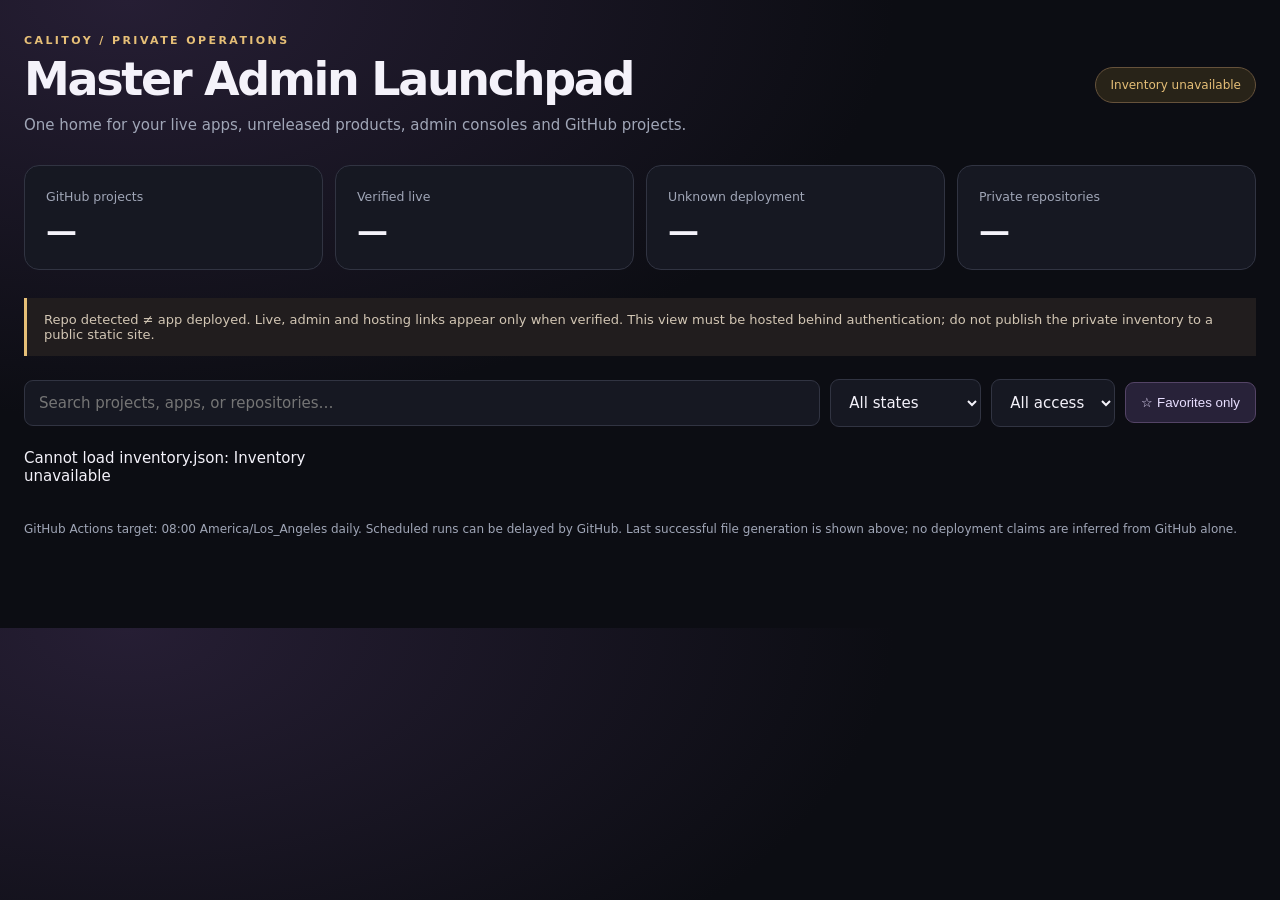
==== admin-launchpad/index.html @ 523149d0 "Add private master admin launchpad inventory" ====
<!doctype html><html lang="en"><head><meta charset="utf-8"><meta name="viewport" content="width=device-width,initial-scale=1"><title>CALITOY | Admin Launchpad</title><style>
:root{color-scheme:dark;--bg:#0c0d13;--panel:#161822;--panel2:#1e2130;--muted:#a0a6b7;--text:#f4f2fa;--gold:#e6bf77;--purple:#b493ff;--border:#313442}
*{box-sizing:border-box}body{margin:0;background:radial-gradient(ellipse at 10% 0%,#261e34 0%,var(--bg) 47%);color:var(--text);font:15px system-ui,-apple-system,Segoe UI,sans-serif}
main{max-width:1450px;margin:auto;padding:34px 24px 90px}header{display:flex;justify-content:space-between;gap:20px;align-items:center;flex-wrap:wrap}.eyebrow{color:var(--gold);letter-spacing:.22em;font-weight:800;font-size:11px}h1{font-size:clamp(29px,4vw,46px);margin:5px 0 8px;letter-spacing:-.05em}p{color:var(--muted);margin:0;line-height:1.5}.tag{border:1px solid #66523b;background:#282318;color:var(--gold);border-radius:99px;padding:10px 14px;font-size:12px}.stats{display:grid;grid-template-columns:repeat(4,minmax(0,1fr));gap:12px;margin:28px 0}.stat{background:var(--panel);border:1px solid var(--border);border-radius:15px;padding:21px}.stat strong{display:block;font-size:31px;margin-top:7px}.stat small{color:var(--muted)}.bar{display:flex;flex-wrap:wrap;gap:10px;align-items:center;margin:22px 0}.bar input,.bar select{background:var(--panel);border:1px solid var(--border);border-radius:9px;color:var(--text);padding:13px 14px;font:inherit}.bar input{flex:1;min-width:230px}.bar button{padding:12px 15px;background:#282239;border:1px solid #544466;color:#e8dfff;border-radius:9px;cursor:pointer}.notice{padding:14px 17px;border-left:3px solid var(--gold);background:#211d1e;color:#d2c6b4;font-size:13px;margin:14px 0 23px}.grid{display:grid;grid-template-columns:repeat(auto-fill,minmax(290px,1fr));gap:13px}.item{padding:19px;border:1px solid var(--border);background:linear-gradient(145deg,#1d1c29,var(--panel));border-radius:15px;min-height:210px;display:flex;flex-direction:column;gap:14px}.item:hover{border-color:#8066a4}.top{display:flex;justify-content:space-between;gap:10px}.item h2{font-size:17px;margin:2px 0 0;overflow-wrap:anywhere}.state{color:#d4b984;font-size:11px;background:#302b26;border:1px solid #5a4b36;border-radius:20px;padding:5px 9px;white-space:nowrap;align-self:start}.meta{color:var(--muted);font-size:12px;line-height:1.5}.links{display:flex;flex-wrap:wrap;gap:8px;margin-top:auto}.links a{border:1px solid #514a65;color:#d9c4ff;border-radius:8px;padding:8px 10px;text-decoration:none;font-size:12px}.links a:hover{background:#403450}.links a.primary{border-color:#97714e;color:#ffdb9d}a:focus-visible,button:focus-visible,input:focus-visible,select:focus-visible{outline:2px solid var(--gold)}.foot{color:var(--muted);margin-top:35px;font-size:12px}@media(max-width:680px){.stats{grid-template-columns:repeat(2,1fr)}main{padding:25px 14px}}</style></head><body><main>
<header><div><div class="eyebrow">CALITOY / PRIVATE OPERATIONS</div><h1>Master Admin Launchpad</h1><p>One home for your live apps, unreleased products, admin consoles and GitHub projects.</p></div><div class="tag" id="stamp">Inventory: loading</div></header>
<section class="stats"><div class="stat"><small>GitHub projects</small><strong id="count">—</strong></div><div class="stat"><small>Verified live</small><strong id="live">—</strong></div><div class="stat"><small>Unknown deployment</small><strong id="unknown">—</strong></div><div class="stat"><small>Private repositories</small><strong id="private">—</strong></div></section>
<div class="notice">Repo detected ≠ app deployed. Live, admin and hosting links appear only when verified. This view must be hosted behind authentication; do not publish the private inventory to a public static site.</div>
<div class="bar"><input id="search" type="search" placeholder="Search projects, apps, or repositories…" aria-label="Search projects"><select id="stage" aria-label="Filter status"><option value="">All states</option><option>Live</option><option>Staging</option><option>Development</option><option>Unknown</option><option>Archived</option></select><select id="access" aria-label="Filter visibility"><option value="">All access</option><option value="private">Private</option><option value="public">Public</option></select><button id="favorites">☆ Favorites only</button></div>
<section class="grid" id="grid" aria-live="polite"></section><p class="foot">GitHub Actions target: 08:00 America/Los_Angeles daily. Scheduled runs can be delayed by GitHub. Last successful file generation is shown above; no deployment claims are inferred from GitHub alone.</p>
</main><script>
const byId=x=>document.getElementById(x);let repos=[],favOnly=false;const safeLink=u=>/^https:\/\//.test(u||"")?u:null;let favorites=new Set(JSON.parse(localStorage.getItem("calitoy-launchpad-favorites")||"[]"));const escapeHtml=s=>String(s??"").replace(/[&<>"']/g,c=>({"&":"&amp;","<":"&lt;",">":"&gt;",'"':"&quot;","'":"&#39;"}[c]));
function render(){const q=byId("search").value.toLowerCase(),st=byId("stage").value,ac=byId("access").value;const filtered=repos.filter(r=>(!q||[r.name,r.repo,r.site,r.host,r.note].join(" ").toLowerCase().includes(q))&&(!st||r.stage===st)&&(!ac||r.visibility===ac)&&(!favOnly||favorites.has(r.repo)));byId("grid").innerHTML=filtered.map(r=>{const links=[["GitHub","https://github.com/"+r.repo],["Live",r.site],["Admin",r.admin],["Hosting",r.host]].filter(x=>safeLink(x[1]));return '<article class="item"><div class="top"><div><div class="eyebrow">'+escapeHtml(r.visibility||"Unknown access")+'</div><h2>'+escapeHtml(r.name)+'</h2></div><span class="state">'+escapeHtml(r.stage||"Unknown")+'</span></div><div class="meta">'+escapeHtml(r.repo)+'<br>'+escapeHtml(r.note||"No verified deployment details yet")+'</div><div class="links">'+links.map(([label,url])=>'<a '+(label==="GitHub"?'class="primary"':'')+' href="'+escapeHtml(url)+'" target="_blank" rel="noopener noreferrer">'+label+' ↗</a>').join("")+'<button type="button" data-repo="'+escapeHtml(r.repo)+'" aria-label="Toggle favorite" style="margin-left:auto;background:none;border:0;color:#e6bf77;cursor:pointer">'+(favorites.has(r.repo)?"★":"☆")+'</button></div></article>'}).join("")||'<p>No matching projects.</p>';}
byId("grid").addEventListener("click",e=>{const b=e.target.closest("button[data-repo]");if(!b)return;const repo=b.dataset.repo;favorites.has(repo)?favorites.delete(repo):favorites.add(repo);localStorage.setItem("calitoy-launchpad-favorites",JSON.stringify([...favorites]));render()});["search","stage","access"].forEach(id=>byId(id).addEventListener("input",render));byId("favorites").addEventListener("click",()=>{favOnly=!favOnly;byId("favorites").textContent=favOnly?"★ Favorites only":"☆ Favorites only";render()});
fetch("./inventory.json",{cache:"no-store"}).then(r=>{if(!r.ok)throw Error("Inventory unavailable");return r.json()}).then(d=>{repos=d.repos||[];byId("count").textContent=repos.length;byId("live").textContent=repos.filter(r=>r.stage==="Live").length;byId("unknown").textContent=repos.filter(r=>r.stage==="Unknown").length;byId("private").textContent=repos.filter(r=>r.visibility==="private").length;byId("stamp").textContent="Inventory: "+(d.generated_at||"unknown");render()}).catch(err=>{byId("grid").textContent="Cannot load inventory.json: "+err.message;byId("stamp").textContent="Inventory unavailable"});</script></body></html>
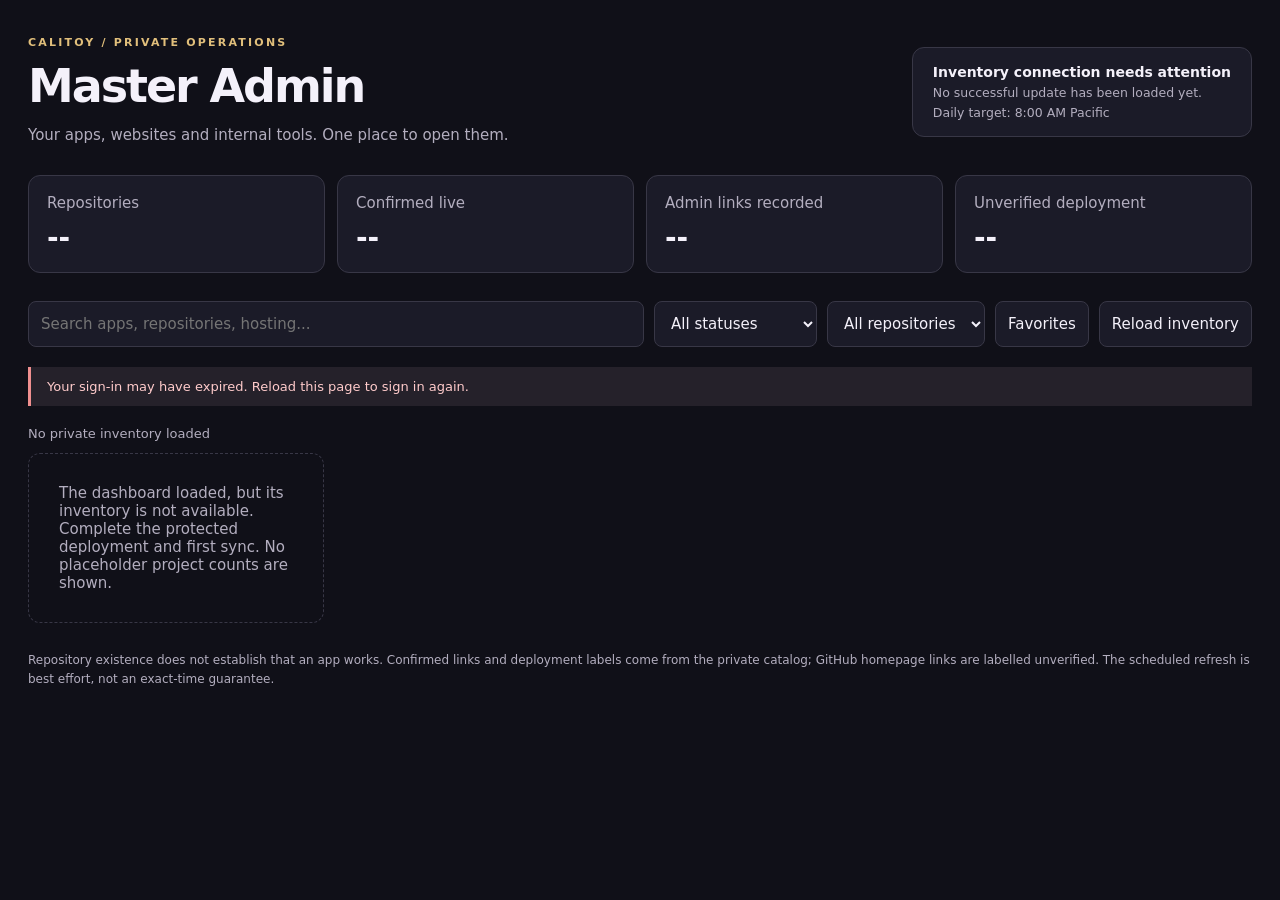
==== commit 7a46b05b: "feat(admin): prepare authenticated master app directory and private 8 AM inventory sync" ====
--- a/admin-launchpad/index.html
+++ b/admin-launchpad/index.html
@@ -1,14 +1,33 @@
-<!doctype html><html lang="en"><head><meta charset="utf-8"><meta name="viewport" content="width=device-width,initial-scale=1"><title>CALITOY | Admin Launchpad</title><style>
-:root{color-scheme:dark;--bg:#0c0d13;--panel:#161822;--panel2:#1e2130;--muted:#a0a6b7;--text:#f4f2fa;--gold:#e6bf77;--purple:#b493ff;--border:#313442}
-*{box-sizing:border-box}body{margin:0;background:radial-gradient(ellipse at 10% 0%,#261e34 0%,var(--bg) 47%);color:var(--text);font:15px system-ui,-apple-system,Segoe UI,sans-serif}
-main{max-width:1450px;margin:auto;padding:34px 24px 90px}header{display:flex;justify-content:space-between;gap:20px;align-items:center;flex-wrap:wrap}.eyebrow{color:var(--gold);letter-spacing:.22em;font-weight:800;font-size:11px}h1{font-size:clamp(29px,4vw,46px);margin:5px 0 8px;letter-spacing:-.05em}p{color:var(--muted);margin:0;line-height:1.5}.tag{border:1px solid #66523b;background:#282318;color:var(--gold);border-radius:99px;padding:10px 14px;font-size:12px}.stats{display:grid;grid-template-columns:repeat(4,minmax(0,1fr));gap:12px;margin:28px 0}.stat{background:var(--panel);border:1px solid var(--border);border-radius:15px;padding:21px}.stat strong{display:block;font-size:31px;margin-top:7px}.stat small{color:var(--muted)}.bar{display:flex;flex-wrap:wrap;gap:10px;align-items:center;margin:22px 0}.bar input,.bar select{background:var(--panel);border:1px solid var(--border);border-radius:9px;color:var(--text);padding:13px 14px;font:inherit}.bar input{flex:1;min-width:230px}.bar button{padding:12px 15px;background:#282239;border:1px solid #544466;color:#e8dfff;border-radius:9px;cursor:pointer}.notice{padding:14px 17px;border-left:3px solid var(--gold);background:#211d1e;color:#d2c6b4;font-size:13px;margin:14px 0 23px}.grid{display:grid;grid-template-columns:repeat(auto-fill,minmax(290px,1fr));gap:13px}.item{padding:19px;border:1px solid var(--border);background:linear-gradient(145deg,#1d1c29,var(--panel));border-radius:15px;min-height:210px;display:flex;flex-direction:column;gap:14px}.item:hover{border-color:#8066a4}.top{display:flex;justify-content:space-between;gap:10px}.item h2{font-size:17px;margin:2px 0 0;overflow-wrap:anywhere}.state{color:#d4b984;font-size:11px;background:#302b26;border:1px solid #5a4b36;border-radius:20px;padding:5px 9px;white-space:nowrap;align-self:start}.meta{color:var(--muted);font-size:12px;line-height:1.5}.links{display:flex;flex-wrap:wrap;gap:8px;margin-top:auto}.links a{border:1px solid #514a65;color:#d9c4ff;border-radius:8px;padding:8px 10px;text-decoration:none;font-size:12px}.links a:hover{background:#403450}.links a.primary{border-color:#97714e;color:#ffdb9d}a:focus-visible,button:focus-visible,input:focus-visible,select:focus-visible{outline:2px solid var(--gold)}.foot{color:var(--muted);margin-top:35px;font-size:12px}@media(max-width:680px){.stats{grid-template-columns:repeat(2,1fr)}main{padding:25px 14px}}</style></head><body><main>
-<header><div><div class="eyebrow">CALITOY / PRIVATE OPERATIONS</div><h1>Master Admin Launchpad</h1><p>One home for your live apps, unreleased products, admin consoles and GitHub projects.</p></div><div class="tag" id="stamp">Inventory: loading</div></header>
-<section class="stats"><div class="stat"><small>GitHub projects</small><strong id="count">—</strong></div><div class="stat"><small>Verified live</small><strong id="live">—</strong></div><div class="stat"><small>Unknown deployment</small><strong id="unknown">—</strong></div><div class="stat"><small>Private repositories</small><strong id="private">—</strong></div></section>
-<div class="notice">Repo detected ≠ app deployed. Live, admin and hosting links appear only when verified. This view must be hosted behind authentication; do not publish the private inventory to a public static site.</div>
-<div class="bar"><input id="search" type="search" placeholder="Search projects, apps, or repositories…" aria-label="Search projects"><select id="stage" aria-label="Filter status"><option value="">All states</option><option>Live</option><option>Staging</option><option>Development</option><option>Unknown</option><option>Archived</option></select><select id="access" aria-label="Filter visibility"><option value="">All access</option><option value="private">Private</option><option value="public">Public</option></select><button id="favorites">☆ Favorites only</button></div>
-<section class="grid" id="grid" aria-live="polite"></section><p class="foot">GitHub Actions target: 08:00 America/Los_Angeles daily. Scheduled runs can be delayed by GitHub. Last successful file generation is shown above; no deployment claims are inferred from GitHub alone.</p>
-</main><script>
-const byId=x=>document.getElementById(x);let repos=[],favOnly=false;const safeLink=u=>/^https:\/\//.test(u||"")?u:null;let favorites=new Set(JSON.parse(localStorage.getItem("calitoy-launchpad-favorites")||"[]"));const escapeHtml=s=>String(s??"").replace(/[&<>"']/g,c=>({"&":"&amp;","<":"&lt;",">":"&gt;",'"':"&quot;","'":"&#39;"}[c]));
-function render(){const q=byId("search").value.toLowerCase(),st=byId("stage").value,ac=byId("access").value;const filtered=repos.filter(r=>(!q||[r.name,r.repo,r.site,r.host,r.note].join(" ").toLowerCase().includes(q))&&(!st||r.stage===st)&&(!ac||r.visibility===ac)&&(!favOnly||favorites.has(r.repo)));byId("grid").innerHTML=filtered.map(r=>{const links=[["GitHub","https://github.com/"+r.repo],["Live",r.site],["Admin",r.admin],["Hosting",r.host]].filter(x=>safeLink(x[1]));return '<article class="item"><div class="top"><div><div class="eyebrow">'+escapeHtml(r.visibility||"Unknown access")+'</div><h2>'+escapeHtml(r.name)+'</h2></div><span class="state">'+escapeHtml(r.stage||"Unknown")+'</span></div><div class="meta">'+escapeHtml(r.repo)+'<br>'+escapeHtml(r.note||"No verified deployment details yet")+'</div><div class="links">'+links.map(([label,url])=>'<a '+(label==="GitHub"?'class="primary"':'')+' href="'+escapeHtml(url)+'" target="_blank" rel="noopener noreferrer">'+label+' ↗</a>').join("")+'<button type="button" data-repo="'+escapeHtml(r.repo)+'" aria-label="Toggle favorite" style="margin-left:auto;background:none;border:0;color:#e6bf77;cursor:pointer">'+(favorites.has(r.repo)?"★":"☆")+'</button></div></article>'}).join("")||'<p>No matching projects.</p>';}
-byId("grid").addEventListener("click",e=>{const b=e.target.closest("button[data-repo]");if(!b)return;const repo=b.dataset.repo;favorites.has(repo)?favorites.delete(repo):favorites.add(repo);localStorage.setItem("calitoy-launchpad-favorites",JSON.stringify([...favorites]));render()});["search","stage","access"].forEach(id=>byId(id).addEventListener("input",render));byId("favorites").addEventListener("click",()=>{favOnly=!favOnly;byId("favorites").textContent=favOnly?"★ Favorites only":"☆ Favorites only";render()});
-fetch("./inventory.json",{cache:"no-store"}).then(r=>{if(!r.ok)throw Error("Inventory unavailable");return r.json()}).then(d=>{repos=d.repos||[];byId("count").textContent=repos.length;byId("live").textContent=repos.filter(r=>r.stage==="Live").length;byId("unknown").textContent=repos.filter(r=>r.stage==="Unknown").length;byId("private").textContent=repos.filter(r=>r.visibility==="private").length;byId("stamp").textContent="Inventory: "+(d.generated_at||"unknown");render()}).catch(err=>{byId("grid").textContent="Cannot load inventory.json: "+err.message;byId("stamp").textContent="Inventory unavailable"});</script></body></html>+<!doctype html>
+<html lang="en">
+<head><meta charset="utf-8"><meta name="viewport" content="width=device-width,initial-scale=1"><meta name="robots" content="noindex,nofollow"><title>CALITOY | Master Admin</title>
+<style>
+:root{color-scheme:dark;--bg:#101018;--panel:#1b1b28;--line:#383746;--text:#f4f1fa;--muted:#b3aebf;--gold:#e1bf7b;--purple:#c4a3ff}*{box-sizing:border-box}body{margin:0;background:var(--bg);color:var(--text);font:15px system-ui,sans-serif}button,input,select{font:inherit}button,a,input,select{outline-offset:4px}button:focus-visible,a:focus-visible,input:focus-visible,select:focus-visible{outline:2px solid var(--gold)}a{color:var(--purple)}main{max-width:1450px;margin:auto;padding:36px 28px 64px}header{display:flex;align-items:center;justify-content:space-between;gap:24px;flex-wrap:wrap}.brand{letter-spacing:.2em;font-size:11px;font-weight:800;color:var(--gold)}h1{font-size:clamp(30px,4vw,46px);letter-spacing:-.045em;margin:10px 0}p{line-height:1.6;color:var(--muted)}header p{margin:0}.sync{max-width:360px;background:var(--panel);padding:16px 20px;border:1px solid var(--line);border-radius:12px}.sync strong{display:block;font-size:14px}.sync small{display:block;color:var(--muted);margin-top:5px}.stats{display:grid;grid-template-columns:repeat(4,1fr);gap:12px;margin:28px 0}.stat{border:1px solid var(--line);background:var(--panel);border-radius:12px;padding:18px;color:var(--muted)}.stat strong{display:block;color:var(--text);font-size:28px;margin-top:9px}.toolbar{display:flex;flex-wrap:wrap;gap:10px}.toolbar input,.toolbar select,button{background:var(--panel);color:var(--text);border:1px solid var(--line);border-radius:8px;padding:12px}.toolbar input{flex:1;min-width:220px}button{cursor:pointer}button[aria-pressed=true]{border-color:var(--gold);color:var(--gold)}.notice{border-left:3px solid var(--gold);padding:12px 16px;background:#25212a;color:#dfd4ba;margin:20px 0;font-size:13px}.notice.error{border-color:#f08f8f;color:#ffcbcb}#results{color:var(--muted);font-size:13px;margin:20px 0 12px}.grid{display:grid;grid-template-columns:repeat(auto-fill,minmax(295px,1fr));gap:14px}.card{background:linear-gradient(140deg,#232030,var(--panel));border:1px solid var(--line);border-radius:13px;padding:19px;display:flex;flex-direction:column;gap:14px;min-height:230px}.card h2{font-size:18px;margin:0;overflow-wrap:anywhere}.card .head{display:flex;gap:12px;justify-content:space-between}.badge{font-size:11px;border:1px solid #67573f;border-radius:18px;padding:5px 8px;color:var(--gold);white-space:nowrap;height:fit-content}.meta{font-size:12px;line-height:1.7;color:var(--muted);overflow-wrap:anywhere}.links{display:flex;gap:8px;flex-wrap:wrap;margin-top:auto}.links a{padding:8px 10px;border:1px solid #514364;border-radius:7px;font-size:12px;text-decoration:none}.links .admin{border-color:#92743f;color:var(--gold)}.favorite{padding:5px 8px;margin-left:auto;color:var(--gold)}.footer{font-size:12px;margin-top:28px;color:var(--muted)}.empty{padding:30px;border:1px dashed var(--line);border-radius:12px;color:var(--muted)}[hidden]{display:none!important}@media(max-width:650px){main{padding:24px 15px}.stats{grid-template-columns:repeat(2,1fr)}.sync{max-width:100%;width:100%}}
+</style></head>
+<body><main>
+<header><div><div class="brand">CALITOY / PRIVATE OPERATIONS</div><h1>Master Admin</h1><p>Your apps, websites and internal tools. One place to open them.</p></div><div class="sync"><strong id="sync-title">Connecting to private inventory</strong><small id="sync-time">No successful update has been loaded yet.</small><small>Daily target: 8:00 AM Pacific</small></div></header>
+<section class="stats" aria-label="Inventory totals"><div class="stat">Repositories<strong id="total">--</strong></div><div class="stat">Confirmed live<strong id="live">--</strong></div><div class="stat">Admin links recorded<strong id="admins">--</strong></div><div class="stat">Unverified deployment<strong id="unknown">--</strong></div></section>
+<div class="toolbar"><input type="search" id="search" placeholder="Search apps, repositories, hosting..." aria-label="Search inventory"><select id="status" aria-label="Filter deployment status"><option value="">All statuses</option><option>Live</option><option>Staging</option><option>Development</option><option>Not operational</option><option>Unknown</option><option>Archived</option></select><select id="visibility" aria-label="Filter repository visibility"><option value="">All repositories</option><option value="private">Private</option><option value="public">Public</option></select><button id="favorites" aria-pressed="false">Favorites</button><button id="reload">Reload inventory</button></div>
+<div id="notice" class="notice" role="status">The master directory replaces the merch-only landing page. Live, admin and hosting links are shown only when recorded; unknowns remain visible.</div>
+<noscript><div class="notice error">JavaScript is required to load the private inventory. The page itself loaded successfully.</div></noscript>
+<div id="results" aria-live="polite">Loading inventory...</div><section id="grid" class="grid" aria-label="Applications and repositories"><div class="empty">The dashboard is loading. A connection or sign-in problem will appear here instead of a blank page.</div></section>
+<p class="footer">Repository existence does not establish that an app works. Confirmed links and deployment labels come from the private catalog; GitHub homepage links are labelled unverified. The scheduled refresh is best effort, not an exact-time guarantee.</p>
+</main><script nonce="{{NONCE}}">
+const el=id=>document.getElementById(id);let repos=[],favoriteOnly=false,loading=false,hasData=false;let favorites=new Set();
+try{const saved=JSON.parse(localStorage.getItem('calitoy-favorites')||'[]');if(Array.isArray(saved))favorites=new Set(saved.filter(x=>typeof x==='string'));}catch{}
+const escape=s=>String(s??'').replace(/[&<>"']/g,c=>({'&':'&amp;','<':'&lt;','>':'&gt;','"':'&quot;',"'":'&#39;'}[c]));
+function safeLink(s){try{const u=new URL(s);return u.protocol==='https:'&&!u.username&&!u.password?u.href:null;}catch{return null;}}
+function date(s){const d=new Date(s);return Number.isFinite(d.getTime())?d.toLocaleString('en-US',{timeZone:'America/Los_Angeles',month:'short',day:'numeric',hour:'numeric',minute:'2-digit',timeZoneName:'short'}):'Unknown';}
+function render(){const q=el('search').value.toLowerCase(),st=el('status').value,vis=el('visibility').value;
+const rows=repos.filter(r=>(!q||[r.name,r.repo,r.host,r.site,r.note].join(' ').toLowerCase().includes(q))&&(!st||r.stage===st)&&(!vis||r.visibility===vis)&&(!favoriteOnly||favorites.has(r.repo)));
+el('results').textContent=`${rows.length} of ${repos.length} repositories`;
+el('grid').innerHTML=rows.map(r=>{const links=[['Open admin',r.admin,'admin'],['Open app',r.site,''],['Hosting',r.host,''],['GitHub',r.repo_url,''],['Homepage (unverified)',r.repo_homepage_unverified,'']].filter(x=>safeLink(x[1]));return `<article class="card"><div class="head"><h2>${escape(r.name)}</h2><span class="badge">${escape(r.stage||'Unknown')}</span></div><div class="meta">${escape(r.repo)}<br>${escape(r.visibility||'Unknown access')} &middot; Last push: ${escape(date(r.updated_at))}<br>${escape(r.note||'Deployment and admin URL have not been confirmed.')}</div><div class="links">${links.map(([label,url,cls])=>`<a class="${cls}" href="${escape(safeLink(url))}" target="_blank" rel="noopener noreferrer">${label} &#8599;</a>`).join('')}<button class="favorite" data-repo="${escape(r.repo)}" aria-label="Favorite ${escape(r.name)}" aria-pressed="${favorites.has(r.repo)}">${favorites.has(r.repo)?'&#9733;':'&#9734;'}</button></div></article>`;}).join('')||'<div class="empty">No matching repositories. Try a different filter.</div>';
+}
+async function load(){if(loading)return;loading=true;el('reload').disabled=true;try{const r=await fetch('/api/inventory',{cache:'no-store',credentials:'same-origin',headers:{Accept:'application/json'},signal:AbortSignal.timeout(20000)});
+if(r.redirected||!(r.headers.get('content-type')||'').includes('application/json'))throw Error('Your sign-in may have expired. Reload this page to sign in again.');
+const d=await r.json();if(!r.ok)throw Error(d.error||`Inventory request failed (${r.status}).`);if(!Array.isArray(d.repos))throw Error('Inventory format is invalid.');
+repos=d.repos;hasData=true;el('total').textContent=repos.length;el('live').textContent=repos.filter(x=>x.stage==='Live').length;el('admins').textContent=repos.filter(x=>safeLink(x.admin)).length;el('unknown').textContent=repos.filter(x=>x.stage==='Unknown').length;
+const stale=Date.now()-Date.parse(d.generated_at)>27*3600000;el('sync-title').textContent=stale?'Inventory needs a refresh':'Private inventory connected';el('sync-time').textContent='Last successful sync: '+date(d.generated_at);el('notice').className=stale?'notice error':'notice';el('notice').textContent=stale?'The last successful sync is older than 27 hours. Showing the saved inventory; inspect the refresh workflow.':'Live and admin links come from the private catalog. Unknown deployments remain visible; they are not labelled live.';render();
+}catch(e){el('sync-title').textContent='Inventory connection needs attention';el('notice').className='notice error';el('notice').textContent=e.message;if(!hasData){el('results').textContent='No private inventory loaded';el('grid').innerHTML='<div class="empty">The dashboard loaded, but its inventory is not available. Complete the protected deployment and first sync. No placeholder project counts are shown.</div>';}}finally{loading=false;el('reload').disabled=false;}}
+['search','status','visibility'].forEach(id=>el(id).addEventListener('input',render));el('reload').addEventListener('click',load);el('favorites').addEventListener('click',()=>{favoriteOnly=!favoriteOnly;el('favorites').setAttribute('aria-pressed',favoriteOnly);render();});el('grid').addEventListener('click',e=>{const b=e.target.closest('button[data-repo]');if(!b)return;const id=b.dataset.repo;favorites.has(id)?favorites.delete(id):favorites.add(id);try{localStorage.setItem('calitoy-favorites',JSON.stringify([...favorites]));}catch{}render();});load();setInterval(load,300000);
+</script></body></html>
